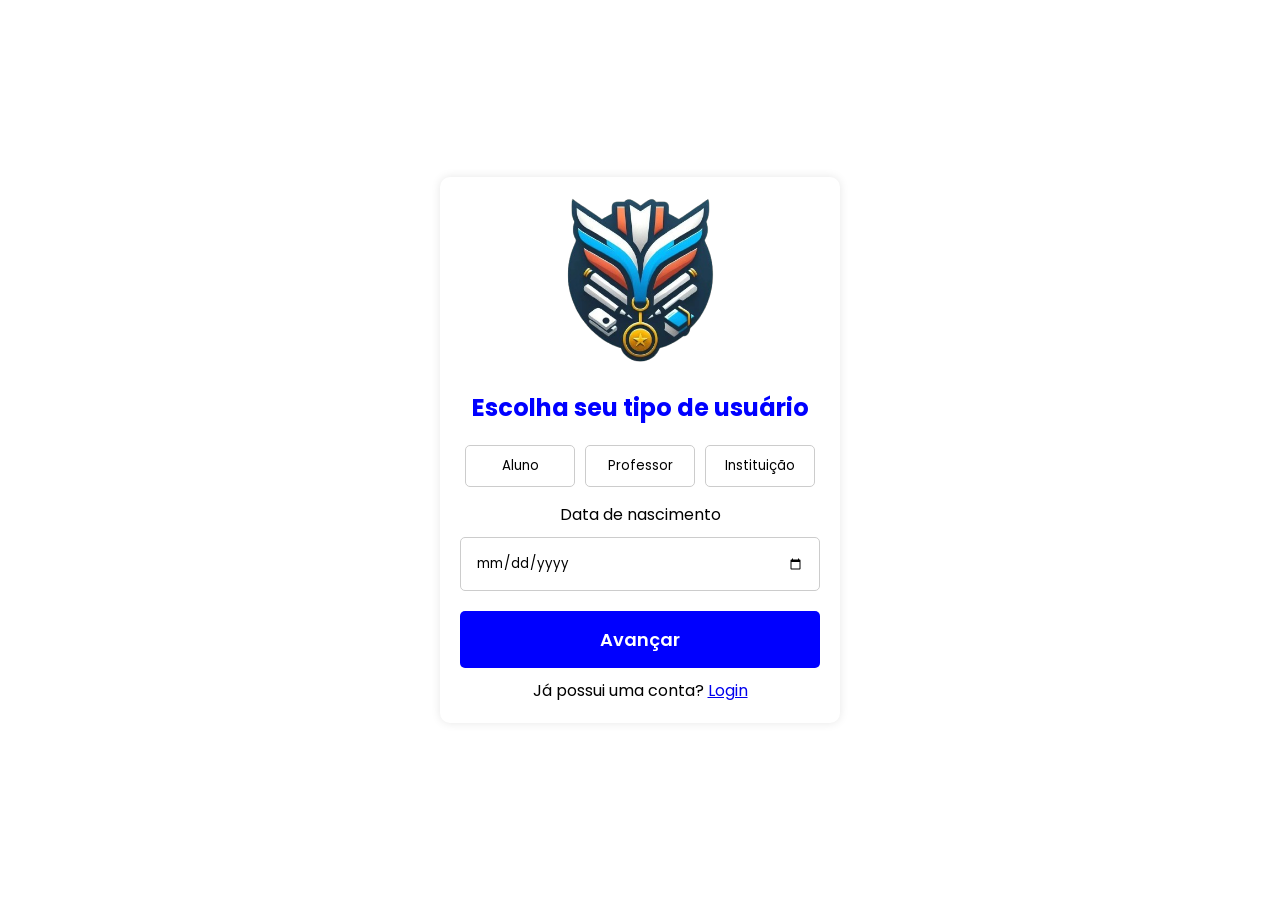
==== cadastro.html @ 1a9133f6 "Add files via upload" ====
<!DOCTYPE html>
<html lang="pt-br">
<head>
  <meta charset="UTF-8">
  <meta name="viewport" content="width=device-width, initial-scale=1.0">
  <title>Cadastro</title>
  <link href="https://fonts.googleapis.com/css2?family=Poppins:wght@400;600&display=swap" rel="stylesheet">
  <style>
    * {
      margin: 0;
      padding: 0;
      box-sizing: border-box;
      font-family: 'Poppins', sans-serif;
    }

    body {
      background-color: #fff;
      height: 100vh;
      display: flex;
      justify-content: center;
      align-items: center;
    }

    .signup-container {
      width: 100%;
      max-width: 400px;
      padding: 20px;
      border-radius: 10px;
      box-shadow: 0 0 10px rgba(0, 0, 0, 0.1);
      text-align: center;
    }

    .signup-container img {
      width: 150px;
      margin-bottom: 20px;
    }

    .signup-container h2 {
      color: blue;
      margin-bottom: 20px;
    }

    .user-type-buttons {
      display: flex;
      justify-content: space-between;
      margin-bottom: 15px;
    }

    .user-type-buttons button {
      flex: 1;
      margin: 0 5px;
      padding: 10px;
      border: 1px solid #ccc;
      background-color: white;
      cursor: pointer;
      border-radius: 5px;
      transition: background-color 0.3s;
    }

    .user-type-buttons button.selected {
      background-color: blue;
      color: white;
      font-weight: bold;
    }

    .signup-container input[type="date"],
    .signup-container input[type="button"] {
      width: 100%;
      padding: 15px;
      margin: 10px 0;
      border: 1px solid #ccc;
      border-radius: 5px;
    }

    .signup-container input[type="button"] {
      background-color: blue;
      color: #fff;
      font-size: 18px;
      font-weight: 600;
      border: none;
      cursor: pointer;
      transition: 0.2s;
    }

    .signup-container input[type="button"]:hover {
      box-shadow: 0 0 8px rgb(54, 54, 228);
      transform: scale(1.05);
    }
    

  </style>
</head>
<body>
  <div class="signup-container">
    <a href="index.html"><img src="img/logo_clube_olímpico-removebg-preview.png" alt="Logo Clube Olímpico"></a>
    <h2>Escolha seu tipo de usuário</h2>

    <div class="user-type-buttons">
      <button id="aluno" class="user-type" onclick="selectUserType(this, 'Aluno')">Aluno</button>
      <button id="professor" class="user-type" onclick="selectUserType(this, 'Professor')">Professor</button>
      <button id="instituicao" class="user-type" onclick="selectUserType(this, 'Instituição')">Instituição</button>
    </div>

    <label for="dataNascimento">Data de nascimento</label>
    <input type="date" id="dataNascimento" required>

    <input type="button" value="Avançar" onclick="nextStep()">
    
    <p>Já possui uma conta? <a href="login.html">Login</a></p>
  </div>

  <script>
    let selectedUserType = null;

    function selectUserType(button, type) {
      selectedUserType = type;

      // Remover a classe 'selected' de todos os botões
      document.querySelectorAll('.user-type').forEach(btn => {
        btn.classList.remove('selected');
      });

      // Adicionar a classe 'selected' ao botão clicado
      button.classList.add('selected');
    }

    function nextStep() {
      if (!selectedUserType) {
        alert("Selecione o tipo de usuário!");
        return;
      }

      const dataNascimento = document.getElementById('dataNascimento').value;
      if (!dataNascimento) {
        alert("Selecione a data de nascimento!");
        return;
      }

      localStorage.setItem("tipoUsuario", selectedUserType);
      localStorage.setItem("dataNascimento", dataNascimento);
      window.location.href = 'cadastroEmail.html';  
    }
  </script>
</body>
</html>
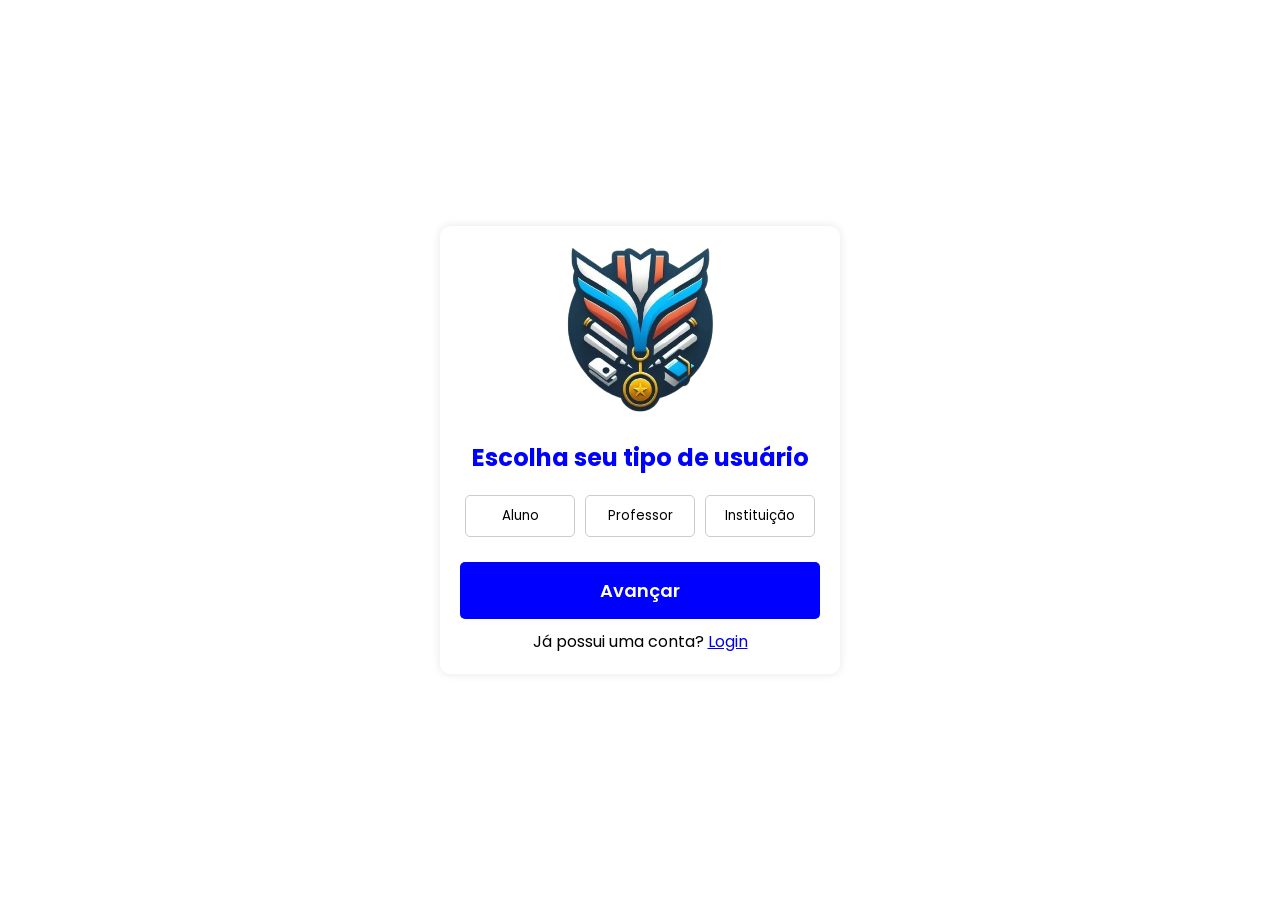
==== commit b7458232: "Update cadastro.html" ====
--- a/cadastro.html
+++ b/cadastro.html
@@ -101,9 +101,6 @@
       <button id="instituicao" class="user-type" onclick="selectUserType(this, 'Instituição')">Instituição</button>
     </div>
 
-    <label for="dataNascimento">Data de nascimento</label>
-    <input type="date" id="dataNascimento" required>
-
     <input type="button" value="Avançar" onclick="nextStep()">
     
     <p>Já possui uma conta? <a href="login.html">Login</a></p>
@@ -115,12 +112,12 @@
     function selectUserType(button, type) {
       selectedUserType = type;
 
-      // Remover a classe 'selected' de todos os botões
+      
       document.querySelectorAll('.user-type').forEach(btn => {
         btn.classList.remove('selected');
       });
 
-      // Adicionar a classe 'selected' ao botão clicado
+      
       button.classList.add('selected');
     }
 
@@ -129,17 +126,11 @@
         alert("Selecione o tipo de usuário!");
         return;
       }
-
-      const dataNascimento = document.getElementById('dataNascimento').value;
-      if (!dataNascimento) {
-        alert("Selecione a data de nascimento!");
-        return;
-      }
-
+      
       localStorage.setItem("tipoUsuario", selectedUserType);
-      localStorage.setItem("dataNascimento", dataNascimento);
       window.location.href = 'cadastroEmail.html';  
     }
   </script>
 </body>
 </html>
+
